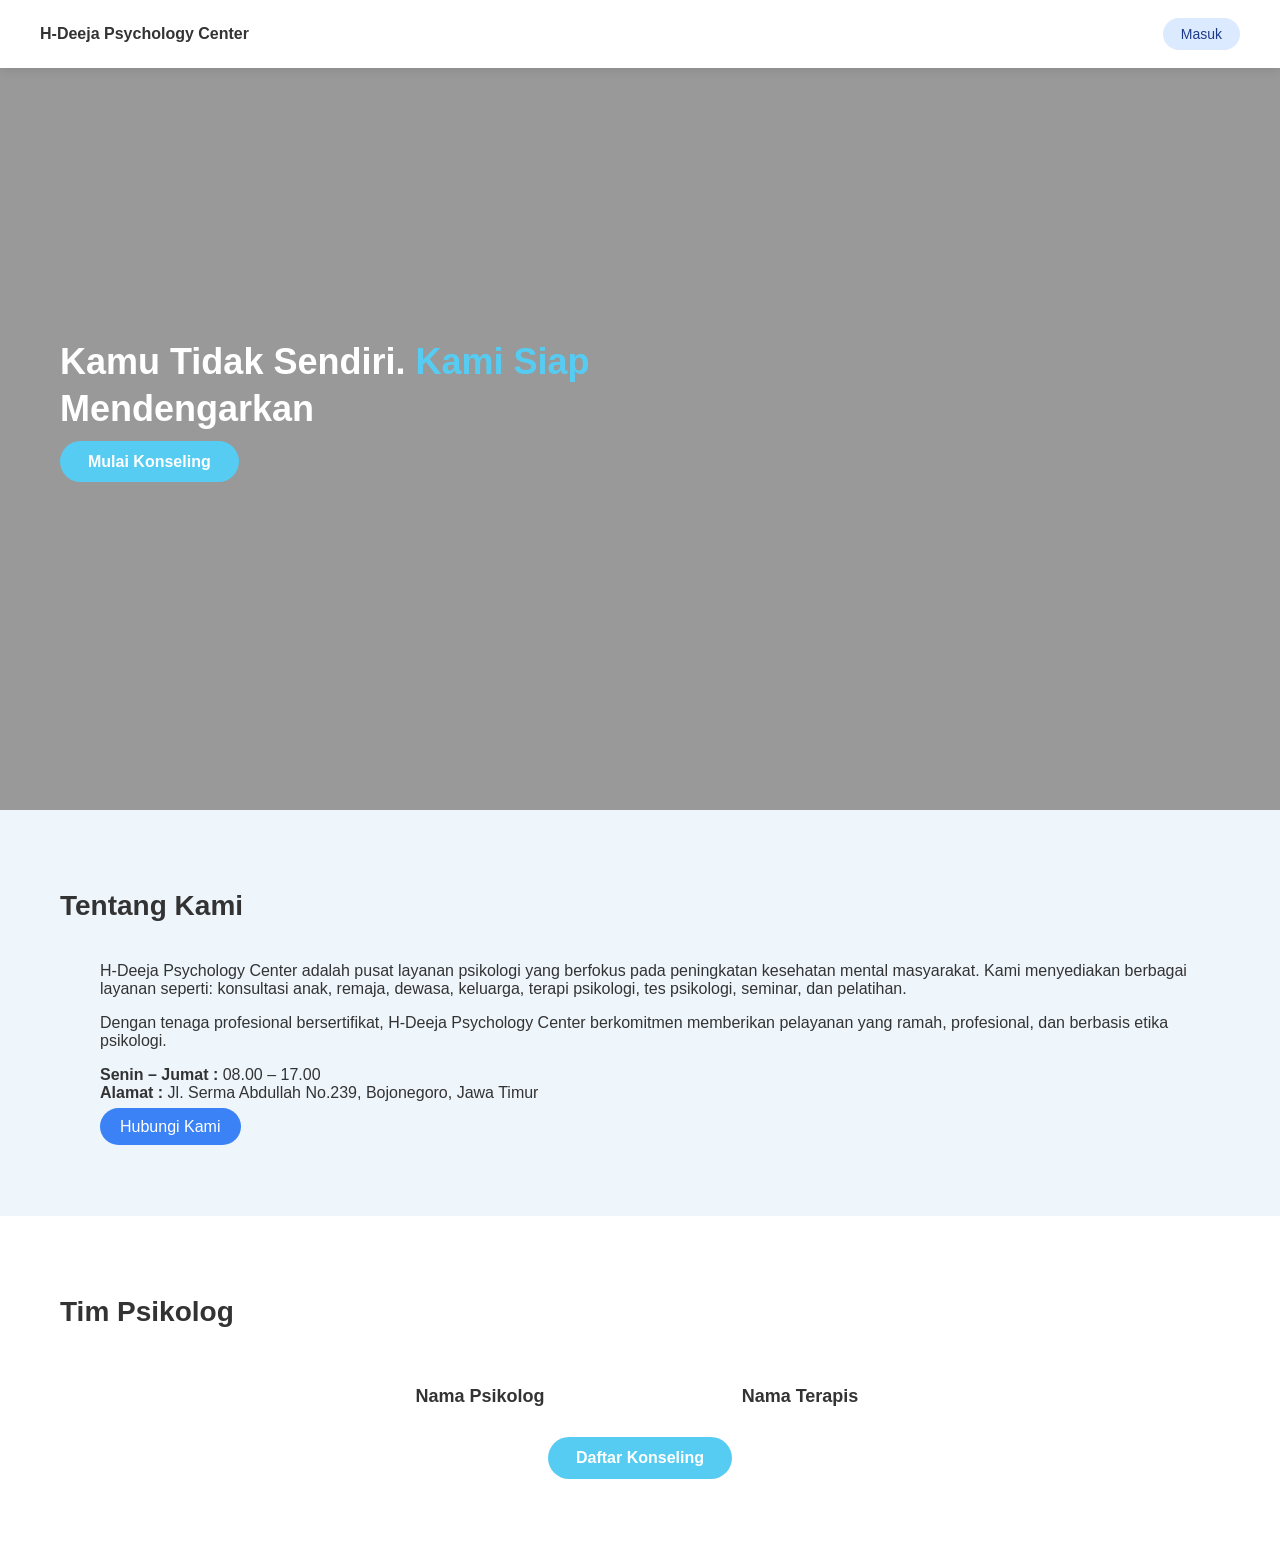
==== public/index.html @ 8831e714 "awal" ====
<!DOCTYPE html>
<html lang="id">
<head>
    <meta charset="UTF-8">
    <meta name="viewport" content="width=device-width, initial-scale=1.0">
    <title>H-Deeja Psychology Center</title>
    <link rel="stylesheet" href="style.css">
</head>
<body>

    <!-- NAVBAR -->
    <header class="navbar">
        <div class="logo">H-Deeja Psychology Center</div>
        <a href="#" class="btn-login">Masuk</a>
    </header>

    <!-- HERO SECTION -->
    <section class="hero">
        <div class="overlay"></div>
        <div class="hero-content">
            <h1>Kamu Tidak Sendiri. <span>Kami Siap</span> Mendengarkan</h1>
            <a href="#" class="btn-primary">Mulai Konseling</a>
        </div>
    </section>

    <!-- TENTANG KAMI -->
    <section class="about">
        <h2>Tentang Kami</h2>

        <div class="about-container">
            <div class="about-img">
                <img src="https://via.placeholder.com/350x350" alt="">
            </div>

            <div class="about-text">
                <p>
                    H-Deeja Psychology Center adalah pusat layanan psikologi yang berfokus pada peningkatan kesehatan mental masyarakat.
                    Kami menyediakan berbagai layanan seperti: konsultasi anak, remaja, dewasa, keluarga, terapi psikologi, tes psikologi,
                    seminar, dan pelatihan.
                </p>

                <p>
                    Dengan tenaga profesional bersertifikat, 
                    H-Deeja Psychology Center berkomitmen memberikan pelayanan yang ramah, profesional, dan berbasis etika psikologi.
                </p>

                <p class="info">
                    <strong>Senin – Jumat :</strong> 08.00 – 17.00<br>
                    <strong>Alamat :</strong> Jl. Serma Abdullah No.239, Bojonegoro, Jawa Timur
                </p>

                <a href="#" class="btn-secondary">Hubungi Kami</a>
            </div>
        </div>
    </section>

    <!-- TIM PSIKOLOG -->
    <section class="team">
        <h2>Tim Psikolog</h2>

        <div class="team-container">

            <div class="team-card">
                <img src="https://via.placeholder.com/350x350" alt="">
                <h3>Nama Psikolog</h3>
            </div>

            <div class="team-card">
                <img src="https://via.placeholder.com/350x350" alt="">
                <h3>Nama Terapis</h3>
            </div>

        </div>

        <a href="#" class="btn-primary center">Daftar Konseling</a>
    </section>

</body>
</html>
---- public/style.css ----
/* FONT & RESET */
* {
    margin: 0;
    padding: 0;
    box-sizing: border-box;
    font-family: "Poppins", sans-serif;
}

body {
    color: #333;
    background: #fff;
}

/* NAVBAR */
.navbar {
    width: 100%;
    padding: 18px 40px;
    display: flex;
    justify-content: space-between;
    align-items: center;
    background: white;
    position: fixed;
    top: 0;
    left: 0;
    z-index: 100;
    box-shadow: 0 2px 10px rgba(0,0,0,0.1);
}

.logo {
    font-weight: 600;
}

.btn-login {
    padding: 8px 18px;
    border-radius: 25px;
    background: #dbeafe;
    color: #1e3a8a;
    text-decoration: none;
    font-size: 14px;
}

/* HERO */
.hero {
    height: 90vh;
    background: url("https://via.placeholder.com/1200x800") center/cover;
    position: relative;
    display: flex;
    align-items: center;
    padding-left: 60px;
}

.overlay {
    position: absolute;
    inset: 0;
    background: rgba(0,0,0,0.4);
}

.hero-content {
    position: relative;
    max-width: 550px;
    color: white;
}

.hero-content h1 {
    font-size: 36px;
    line-height: 1.3;
    margin-bottom: 20px;
}

.hero-content span {
    color: #56ccf2;
}

.btn-primary {
    padding: 12px 28px;
    background: #56ccf2;
    color: white;
    text-decoration: none;
    border-radius: 25px;
    font-weight: 600;
}

.center {
    display: block;
    margin: 30px auto 0 auto;
    width: fit-content;
}

/* ABOUT */
.about {
    padding: 80px 60px;
    background: #eef6fc;
}

.about h2 {
    font-size: 28px;
    margin-bottom: 40px;
}

.about-container {
    display: flex;
    gap: 40px;
    align-items: center;
}

.about-img img {
    border-radius: 10px;
    width: 100%;
}

.about-text p {
    margin-bottom: 16px;
}

.btn-secondary {
    padding: 10px 20px;
    background: #3b82f6;
    color: white;
    border-radius: 25px;
    text-decoration: none;
}

/* TEAM */
.team {
    padding: 80px 60px;
}

.team h2 {
    font-size: 28px;
    margin-bottom: 40px;
}

.team-container {
    display: flex;
    justify-content: center;
    gap: 40px;
}

.team-card {
    width: 280px;
    text-align: center;
}

.team-card img {
    width: 100%;
    border-radius: 15px;
    margin-bottom: 12px;
}

.team-card h3 {
    font-size: 18px;
}

/* RESPONSIVE */
@media (max-width: 768px) {

    .hero {
        padding-left: 20px;
        justify-content: center;
        text-align: center;
    }

    .about-container {
        flex-direction: column;
    }

    .team-container {
        flex-direction: column;
        align-items: center;
    }
}
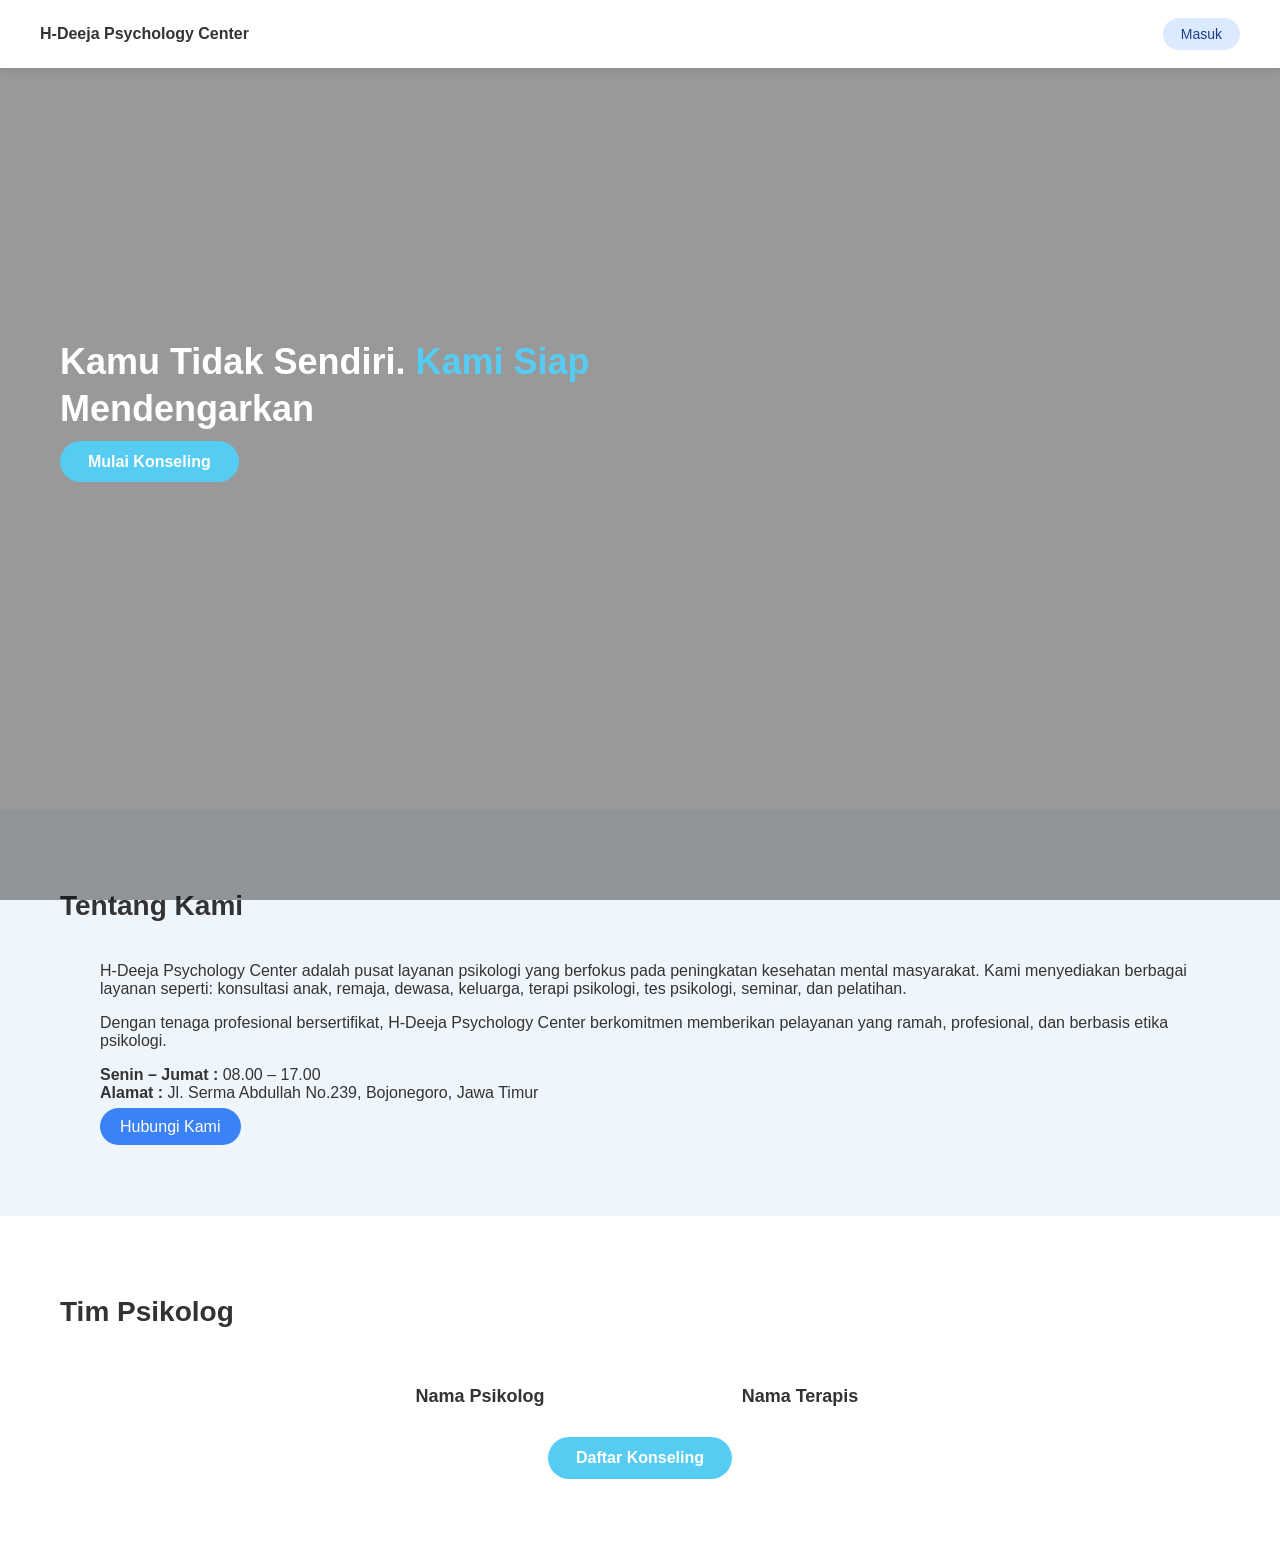
==== commit 255a7d20: "auth" ====
--- a/public/index.html
+++ b/public/index.html
@@ -11,7 +11,7 @@
     <!-- NAVBAR -->
     <header class="navbar">
         <div class="logo">H-Deeja Psychology Center</div>
-        <a href="#" class="btn-login">Masuk</a>
+        <a href="../auth/login.html" class="btn-login">Masuk</a>
     </header>
 
     <!-- HERO SECTION -->
--- a/public/style.css
+++ b/public/style.css
@@ -42,7 +42,7 @@
 /* HERO */
 .hero {
     height: 90vh;
-    background: url("https://via.placeholder.com/1200x800") center/cover;
+    background: image(klinik.jpg)
     position: relative;
     display: flex;
     align-items: center;
